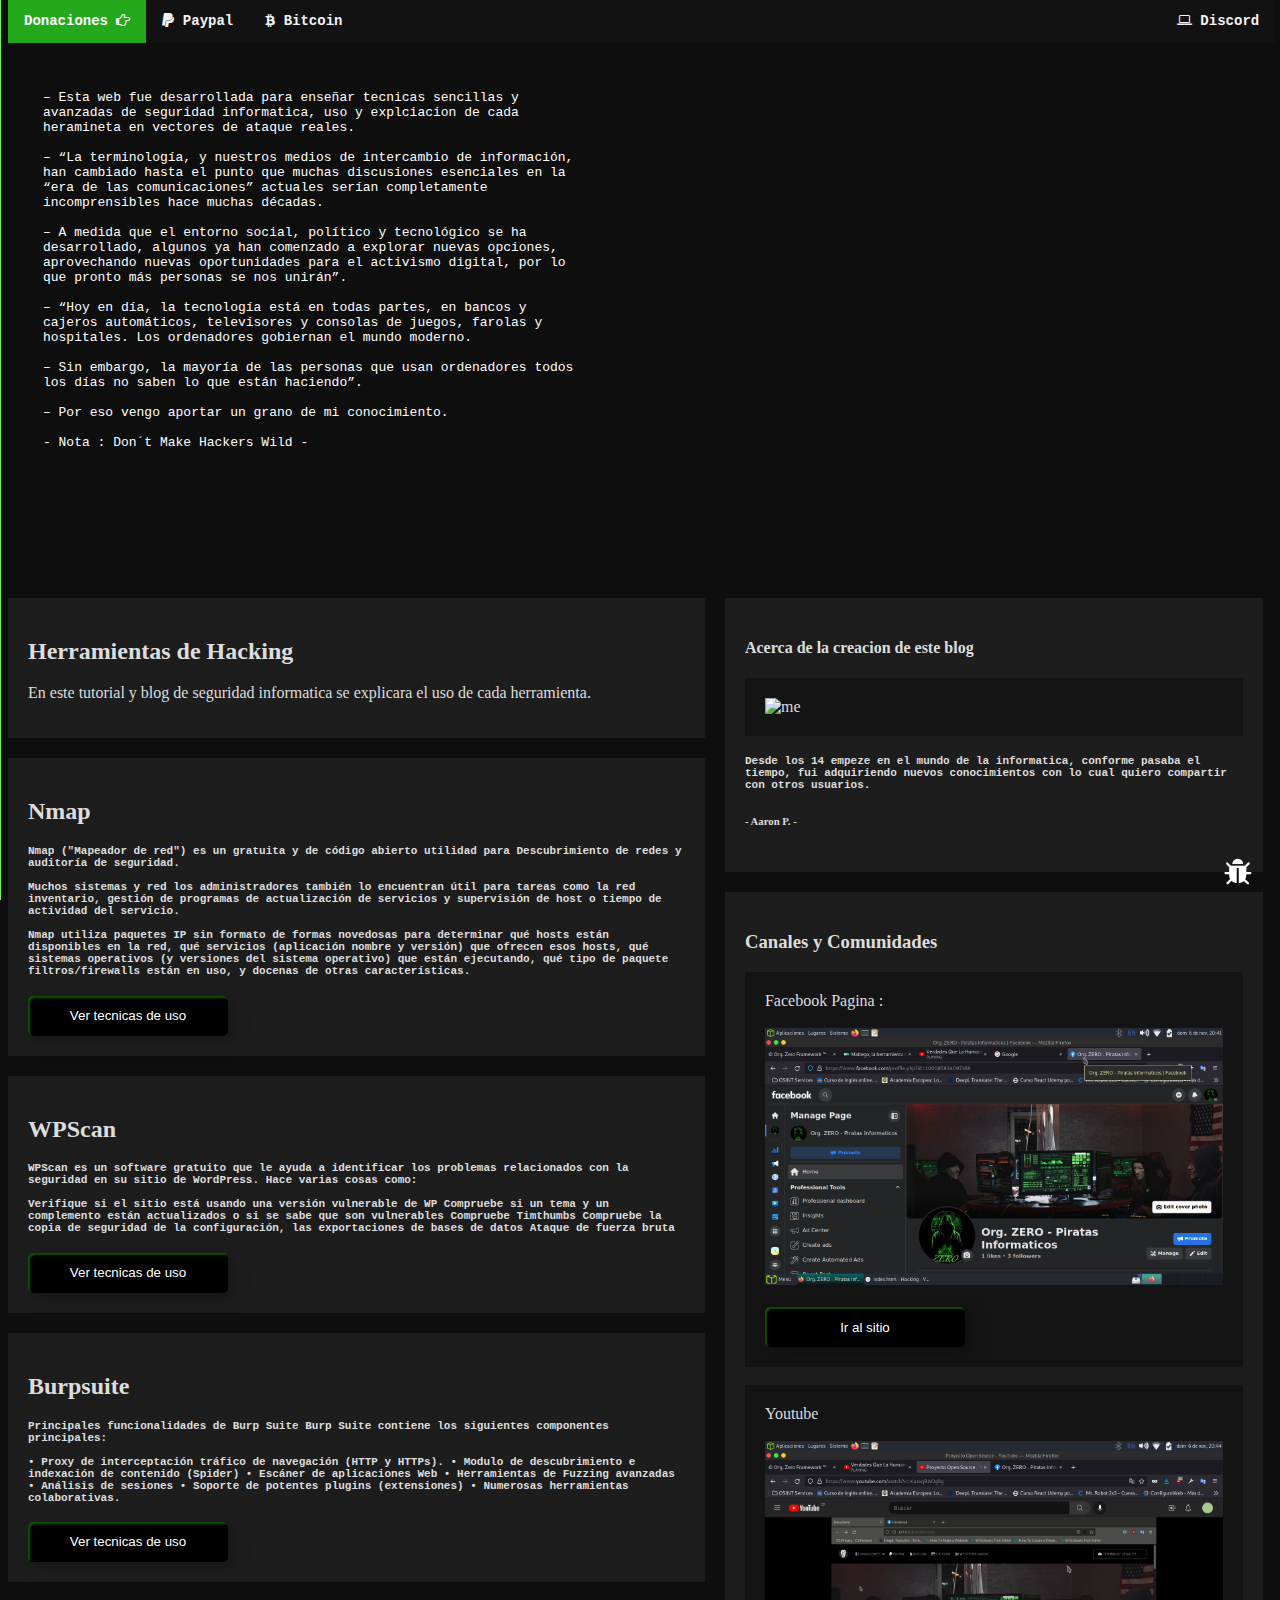
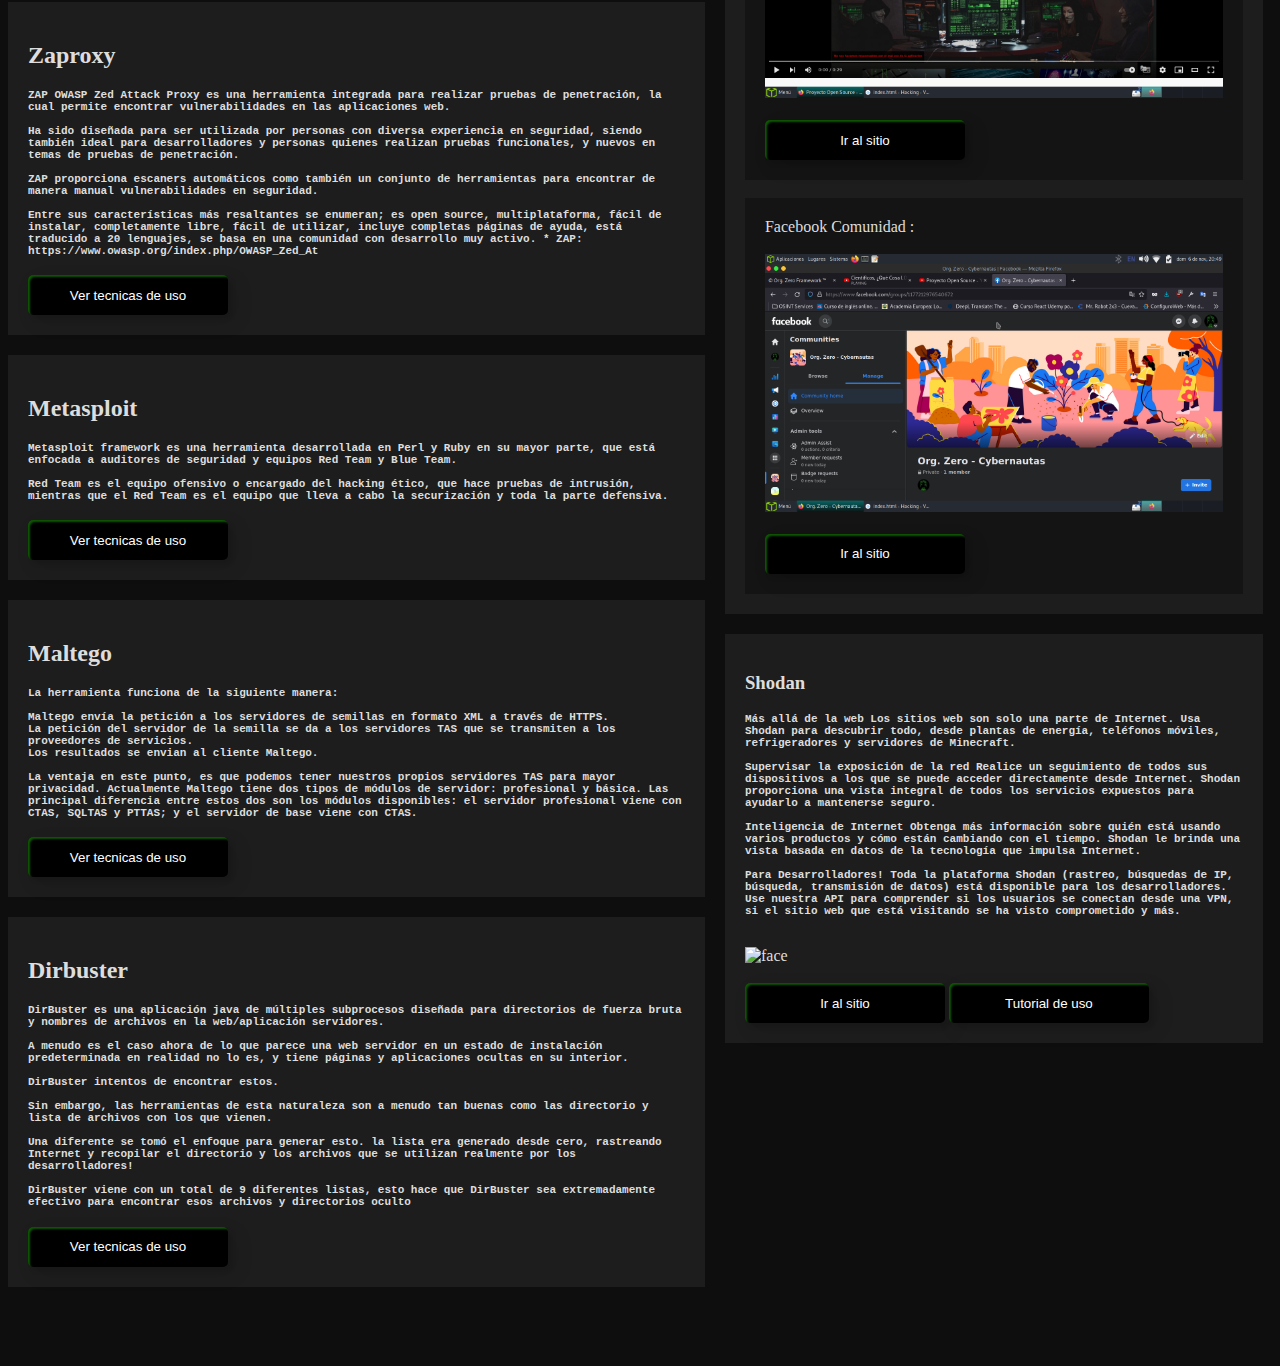
==== Hacking/Home/index.html @ e7687ac9 "Add files via upload" ====
<!DOCTYPE html>
<html lang="en">
<head>
    <meta charset="UTF-8">
    <meta http-equiv="X-UA-Compatible" content="IE=edge">
    <meta name="viewport" content="width=device-width, initial-scale=1.0">

    <link rel="icon" href="https://cdn-icons-png.flaticon.com/512/564/564631.png" />
    <meta name="viewport" content="width=device-width, initial-scale=1" />
    <meta name="theme-color" content="#000000" />
    <meta
      name="description"
      content="&copy;Org. Zero - Framework X &trade;"
    />
    <link rel="apple-touch-icon" href="%PUBLIC_URL%/logo192.png" />

    <link rel="manifest" href="%PUBLIC_URL%/manifest.json" />

    <meta property="og:image" content="https://wallsbazar.com/wp-content/uploads/2021/08/Hackers-Wallpaper.jpeg" />
    <link rel="stylesheet" href="css/blog.css">
    <link rel="stylesheet" href="css/sidenav.css">
    <link rel="stylesheet" href="css/button_animated.css">
    <link rel="stylesheet" href="css/button_animated.scss">
    <link rel="stylesheet" href="css/modal.css">
    <link rel="stylesheet" href="css/navbar.css">
    <link rel="stylesheet" href="css/terminal.css">
    <link rel="stylesheet" href="css/searching.css">
    <link rel="stylesheet" href="https://cdnjs.cloudflare.com/ajax/libs/font-awesome/4.7.0/css/font-awesome.min.css">
    <title>&copy; Org. Zero Framework &trade;</title>
</head>
 
<!-------NAVBAR----------->

<div>

  <section class="header">
    
  </section>
</div>
  

<div class="topnav" id="myTopnav">
  <a href="#" class="active">Donaciones  <i class="fa fa-hand-o-right" aria-hidden="true"></i></a>
  <a href="#"><i class="fa fa-paypal"></i> Paypal</a>
  <a href="#"><i class="fa fa-bitcoin"></i> Bitcoin</a>

  <div class="right-lnk">
  <a href="#"><i class="fa fa-laptop"></i> Discord </i></a>
  </div>
  <a href="javascript:void(0);" class="icon" onclick="myFunction()">
    <i class="fa fa-bars"></i>
  </a>
</div>






<!-------NAVBAR----------->
  

<!---------COLUMS "TWO"--->
<div class="frow">
  <div class="col col4">
  
– Esta web fue desarrollada para enseñar tecnicas sencillas y avanzadas de seguridad informatica,

 uso y explciacion de cada heramineta en vectores de ataque reales.

<br><br>

– “La terminología, y nuestros medios de intercambio de información, han cambiado hasta el punto que muchas 
discusiones esenciales en la “era de las comunicaciones” actuales serían completamente incomprensibles hace 
muchas décadas.
<br><br>
– A medida que el entorno social, político y tecnológico se ha desarrollado, algunos ya han comenzado a explorar nuevas opciones, 
aprovechando nuevas oportunidades para el activismo digital, por lo que pronto más personas se nos unirán”.

<br><br>
– “Hoy en día, la tecnología está en todas partes, en bancos y cajeros automáticos, televisores y consolas de juegos,
 farolas y hospitales. Los ordenadores gobiernan el mundo moderno. <br><br>

 – Sin embargo, la mayoría de las personas que usan ordenadores todos los días no saben lo que están haciendo”. <br><br>
 
 – Por eso vengo aportar un grano de mi conocimiento.
<br><br> 

 - Nota : Don´t Make Hackers Wild -

  </div>
  
  <div class="col col4">
<img src="https://images2.alphacoders.com/581/581799.jpg" alt="" width="100%">

  </div>

</div>


<!----------Colums "TWO"-->


<!-----------BLOG--------->

<div class="row">
  <div class="leftcolumn">
    <div class="card">
      <h2>Herramientas de Hacking</h2>
      <p>En este tutorial y blog de seguridad informatica se explicara el uso de cada herramienta.</p>
    </div>
    <div class="card">
      <h2>Nmap </h2>
      <h5>Nmap ("Mapeador de red") es un gratuita y de código abierto utilidad para Descubrimiento de redes y auditoría de seguridad. <br><br>
         Muchos sistemas y red los administradores también lo encuentran útil para tareas como la red inventario, gestión de programas 
         de actualización de servicios y supervisión de host o tiempo de actividad del servicio. 
         <br><br>
         Nmap utiliza paquetes IP sin formato de
          formas novedosas para determinar qué hosts están disponibles en la red, qué servicios (aplicación nombre y versión) que ofrecen 
          esos hosts, qué sistemas operativos
         (y versiones del sistema operativo) que están ejecutando, qué tipo de paquete filtros/firewalls están en uso, y docenas de otras características. </h5>
         <button class="custom-btn btn-16"  onclick="location.href='Tools/nmap'">Ver tecnicas de uso  </button>
     </div>

    <div class="card">
      <h2>WPScan</h2>
      <h5>WPScan es un software gratuito que le ayuda a identificar los problemas relacionados con la seguridad en su sitio de WordPress. Hace varias cosas como: <br><br>

        Verifique si el sitio está usando una versión vulnerable de WP
        Compruebe si un tema y un complemento están actualizados o si se sabe que son vulnerables
        Compruebe Timthumbs
        Compruebe la copia de seguridad de la configuración, las exportaciones de bases de datos
        Ataque de fuerza bruta
    </h5>
    <button class="custom-btn btn-16" onclick="location.href='Tools/wpscan'">Ver tecnicas de uso  </button>
  </div>

    <div class="card">
      <h2>Burpsuite</h2>
      <h5>Principales funcionalidades de Burp Suite

        Burp Suite contiene los siguientes componentes principales: <br><br>
        
        • Proxy de interceptación tráfico de navegación (HTTP y HTTPs).
        • Modulo de descubrimiento e indexación de contenido (Spider)
        • Escáner de aplicaciones Web
        • Herramientas de Fuzzing avanzadas
        • Análisis de sesiones
        • Soporte de potentes plugins (extensiones)
        • Numerosas herramientas colaborativas.</h5>
      <button class="custom-btn btn-16" onclick="location.href='https://medium.com/@ArtsSEC/burp-suite-configuraci%C3%B3n-del-proxy-88b7b90355f2'">Ver tecnicas de uso  </button>

    </div>

    <div class="card">
      <h2>Zaproxy</h2>
      <h5>ZAP
        OWASP Zed Attack Proxy es una herramienta integrada para realizar pruebas
        de penetración, la cual permite encontrar vulnerabilidades en las aplicaciones
        web. <br><br>
        Ha sido diseñada para ser utilizada por personas con diversa experiencia en
        seguridad, siendo también ideal para desarrolladores y personas quienes
        realizan pruebas funcionales, y nuevos en temas de pruebas de penetración.
        <br><br>
        ZAP proporciona escaners automáticos como también un conjunto de
        herramientas para encontrar de manera manual vulnerabilidades en
        seguridad. <br><br>
        Entre sus características más resaltantes se enumeran; es open source,
        multiplataforma, fácil de instalar, completamente libre, fácil de utilizar, incluye
        completas páginas de ayuda, está traducido a 20 lenguajes, se basa en una
        comunidad con desarrollo muy activo.
        * ZAP: https://www.owasp.org/index.php/OWASP_Zed_At</h5>
      <button class="custom-btn btn-16" onclick="location.href='https://spa.myservername.com/owasp-zap-tutorial-comprehensive-review-owasp-zap-tool'">Ver tecnicas de uso  </button>

    </div>

    <div class="card">
      <h2>Metasploit</h2>
      <h5>Metasploit framework es una herramienta desarrollada en Perl y Ruby en su mayor parte, que está enfocada a auditores de seguridad y equipos Red Team y Blue Team. <br><br>

        Red Team es el equipo ofensivo o encargado del hacking ético, que hace pruebas de intrusión, mientras que el Red Team es el equipo que lleva a cabo la securización y toda la parte defensiva.</h5>
      <button class="custom-btn btn-16" onclick="location.href='https://blog.ehcgroup.io/2018/08/02/23/22/11/3647/3647/hacking/dpab/'">Ver tecnicas de uso  </button>

    </div>

    <div class="card">
      <h2>Maltego</h2>
      <h5>La herramienta funciona de la siguiente manera: <br><br>

        Maltego envía la petición a los servidores de semillas en formato XML a través de HTTPS. <br>
        La petición del servidor de la semilla se da a los servidores TAS que se transmiten a los proveedores de servicios. <br>
        Los resultados se envian al cliente Maltego. <br><br>
    
    La ventaja en este punto, es que podemos tener nuestros propios servidores TAS para mayor privacidad. Actualmente Maltego tiene dos tipos de módulos de servidor: profesional y básica. Las principal diferencia entre estos dos  son los módulos disponibles:
     el servidor profesional viene con CTAS, SQLTAS y PTTAS; y el servidor de base viene con CTAS.</h5>
      <button class="custom-btn btn-16" onclick="location.href='https://ciberpatrulla.com/maltego/'">Ver tecnicas de uso  </button>

    </div>

    <div class="card">
      <h2>Dirbuster</h2>
      <h5>DirBuster es una aplicación java de múltiples subprocesos diseñada para directorios
         de fuerza bruta y nombres de archivos en la web/aplicación servidores.
         <br><br>
         A menudo es el caso ahora de lo que parece una web servidor 

        en un estado de instalación predeterminada en realidad no lo es, y tiene páginas y aplicaciones ocultas en su interior. <br><br>
        
        DirBuster intentos de encontrar estos. <br><br>

        Sin embargo, las herramientas de esta naturaleza son a menudo tan buenas como las directorio y lista de archivos con los que vienen.
        <br><br>
        Una diferente se tomó el enfoque para generar esto. la lista era generado desde cero, rastreando Internet y recopilar el directorio y los archivos que se utilizan realmente por los desarrolladores!
      
        <br><br>
        DirBuster viene con un total de 9 diferentes listas, esto hace que DirBuster sea extremadamente efectivo para encontrar esos archivos y directorios oculto
      </h5>
      
        <button class="custom-btn btn-16"  onclick="location.href='https://mundo-hackers.weebly.com/dirbuster.html'">Ver tecnicas de uso  </button>

    </div>

  </div>
  <div class="rightcolumn">
    <div class="card">
      <h4>Acerca de  la creacion de este blog</h4>
      
      <div class="fakeimg" style="height:100%;">
      <img src="https://play-lh.googleusercontent.com/bHIJzSO82yQyZiXNHwKZnpdZfSX2jLYDeNF2TyqYxncn6W_lupDix74-IKP0kybVI0U2" alt="me" width="100%">
      </div>
     <h5>Desde los 14 empeze en el mundo de la informatica, conforme pasaba el tiempo, 
      fui adquiriendo nuevos conocimientos con lo cual quiero compartir con otros usuarios.</h5>
     <h6>- Aaron P. -</h6>
    </div>
    <div class="card">
      <h3>Canales y Comunidades</h3>
      <div class="fakeimg">
        Facebook Pagina : <br><br>
        <img src="../facebook.png" alt="face" width="100%">
        <br><br>
        <button class="custom-btn btn-16"  onclick="location.href='https://www.facebook.com/profile.php?id=100085834097168'">Ir al sitio </button>

      </div><br>
        
      <div class="fakeimg">
       Youtube<br><br>
        <img src="../youtube.png" alt="face" width="100%">
        <br><br>
        <button class="custom-btn btn-16"  onclick="location.href='https://www.youtube.com/watch?v=KuzvqBAOgbg'">Ir al sitio </button>

      </div><br>

      <div class="fakeimg">
        Facebook Comunidad : <br><br>
        <img src="../face-group.png" alt="face" width="100%">
        <br><br>
        <button class="custom-btn btn-16"  onclick="location.href='https://www.facebook.com/groups/1177212976540672'">Ir al sitio </button>

      </div>
    </div>
    <div class="card">
      <h3>Shodan </h3>
<h5>
  Más allá de la web
  Los sitios web son solo una parte de Internet. Usa Shodan para descubrir todo, desde plantas de energía, teléfonos móviles, refrigeradores y servidores de Minecraft.
  <br><br>
  Supervisar la exposición de la red
  Realice un seguimiento de todos sus dispositivos a los que se puede acceder directamente desde Internet. Shodan proporciona una vista integral de todos los servicios expuestos para ayudarlo a mantenerse seguro.
  <br><br>
  Inteligencia  de Internet
  Obtenga más información sobre quién está usando varios productos y cómo están cambiando con el tiempo. Shodan le brinda una vista basada en datos de la tecnología que impulsa Internet.
  <br><br>
  Para Desarrolladores!
  Toda la plataforma Shodan (rastreo, búsquedas de IP, búsqueda, transmisión de datos) está disponible para los desarrolladores. Use nuestra API para comprender si los usuarios se conectan desde una VPN, si el sitio web que está visitando se ha visto comprometido y más.
  <br><br>
  
</h5>

      <img src="https://img3.goodfon.com/wallpaper/nbig/7/cb/golova-art-set-fantastika.jpg" alt="face" width="100%">
      <br><br>

      <button class="custom-btn btn-16"  onclick="location.href='https://www.shodan.io/'">Ir al sitio </button>
      <button class="custom-btn btn-16"  onclick="location.href='https://www.redeszone.net/tutoriales/seguridad/shodan-busqueda-hacking/'">Tutorial de uso </button>

    </div>
  </div>
</div>



  
<!-----------BLOG--------->
  


<!------------DASHBOAR-------------->


<div id="mySidenav" class="sidenav">
  <a href="javascript:void(0)" class="closebtn" onclick="closeNav()">&times;</a>
  <h4 class="h4_side">Sigueme en Redes</h4>
  <a href=""><i class="fa fa-facebook"></i> Facebook</a>
  <a href=""><i class="fa fa-youtube"></i> Youtube</a>

  <h4 class="h4_side">Herramientas de Hacking : </h4>
  <a href="#"><i class="fa fa-terminal"></i> Nmap</a>
  <a href="#"><i class="fa fa-terminal"></i>  Wpscan</a>
  <a href="#"><i class="fa fa-terminal"></i>  Burpsuite</a>
  <a href="#"><i class="fa fa-terminal"></i>  Zaproxy</a>
  <a href=""><i class="fa fa-terminal"></i> Metasploit</a>
  <a href=""><i class="fa fa-terminal"></i> Maltego</a>
  <a href=""><i class="fa fa-terminal"></i>  Dirbuster</a>


  
</div>

<span style="font-size:30px;cursor:pointer" onclick="openNav()" class="btn_0"><i class="fa fa-bug"></i> </span>

<script>
function openNav() {
  document.getElementById("mySidenav").style.width = "250px";
}

function closeNav() {
  document.getElementById("mySidenav").style.width = "0";
}
</script>

<!-----------DASHBOARD----------->

  <!-------------Scripts-->
  <script src="js/sidenav.js"></script>
  <script src="js/navbar.js"></script>
  <script src="js/searching.js></script>
</body>
</html>
---- Hacking/Home/css/blog.css ----
* {
  box-sizing: border-box;
}
body {
  background-color: rgb(15, 14, 14);
  width: 99%;
}

/*COlums TWO*/
.frow {
    clear:both;
	  padding:10px;
    margin: 0px auto;
    font-family: monospace;

}

.frow .col {
	display: block;
	float:left;
	margin: 1% 0 1% 1.6%;
  padding:2%;
  margin-left: 10vh;
  color: #fff;
}

.frow .col:first-child { margin-left: 0; }

.frow .col4 {
  width: 46.8%;
}


@media only screen and (max-width: 480px) {
	.col {  margin: 1% 0 1% 0%;  margin-left: 0 !important;}
	.frow .col3, .frow .col4 { width: 100%; }
}


/*--------------------------------*/





/* Create two unequal columns that floats next to each other */
/* Left column */
.leftcolumn {   
  float: left;
  width: 55%;
}

/* Right column */
.rightcolumn {
  float: left;
  width: 44%;
  padding-left: 20px;
}

/* Fake image */
.fakeimg {
  background-color: rgb(21, 20, 20);
  width: 100%;
  padding: 20px;
}

/* Add a card effect for articles */
.card {
   background-color: rgb(29, 29, 29);
   padding: 20px;
   margin-top: 20px;
   color: #ddd;
}

/* Clear floats after the columns */
.row:after {
  content: "";
  display: table;
  clear: both;
}

/* Responsive layout - when the screen is less than 800px wide, make the two columns stack on top of each other instead of next to each other */
@media screen and (max-width: 800px) {
  .leftcolumn, .rightcolumn {   
    width: 97%;
    padding: 0;
  }
}


h5 {
  font-size: 11px;
  font-family: monospace;
}
---- Hacking/Home/css/sidenav.css ----
/*dashboard*/

.h4_side {
  margin-left: 10px;
  font-size: 12px;
  color: white;
}
.btn_0 {
  position: fixed;
  right:  0;
  bottom: 0;
  color: white;
  text-align: center;
  width: 10%;
  margin: 10px;
}


.sidenav {
  height: 100%;
  width: 0;
  position: fixed;
  z-index: 1;
  top: 0;
  left: 0;
  background-color: rgba(17, 17, 17, 0.978);
  overflow-x: hidden;
  transition: 0.5s;
  padding-top: 60px;
  border-right: 1px solid #71ef51;
  
}

.sidenav a {
  padding: 8px 8px 8px 32px;
  text-decoration: none;
  font-size: 25px;
  color: #ffffff;
  display: block;
  transition: 0.3s;
  font-size: 12px;

}

.sidenav a:hover {
  color: #7ded45;
  margin-left: 5px;
}

.sidenav .closebtn {
  position: absolute;
  top: 0;
  right: 25px;
  font-size: 36px;
  margin-left: 50px;
}

@media screen and (max-height: 450px) {
  .sidenav {padding-top: 15px;}
  .sidenav a {font-size: 18px;}
}
---- Hacking/Home/css/button_animated.css ----
.custom-btn {
  width: 200px;
  height: 40px;
  color: #fff;
  border-radius: 5px;
  padding: 10px 25px;
  font-family: "Lato", sans-serif;
  font-weight: 500;
  background: transparent;
  cursor: pointer;
  transition: all 0.3s ease;
  position: relative;
  display: inline-block;
  box-shadow: inset 2px 2px 2px 0px rgba(30, 171, 6, 0.5), 7px 7px 20px 0px rgba(0, 0, 0, 0.1), 4px 4px 5px 0px rgba(0, 0, 0, 0.1);
  outline: none;
}

.custom-btn {
  background-color: black;
}

.custom-btn:hover {
  background-color: rgb(26, 26, 26);
}

/* 16 */
.btn-16 {
  border: none;
  color: rgb(255, 255, 255);
}

.btn-16:after {
  position: absolute;
  content: "";
  width: 0;
  height: 100%;
  top: 0;
  left: 0;
  direction: rtl;
  z-index: -1;
}

.btn-16:hover {
  color: rgb(59, 147, 0);
}

.btn-16:hover:after {
  left: auto;
  right: 0;
  width: 100%;
}

.btn-16:active {
  top: 4px;
}/*# sourceMappingURL=button_animated.css.map */
---- Hacking/Home/css/modal.css ----
.modal {
    flex-direction: column;
    width: 70%;
    min-height: 250px;
    position: absolute;
    z-index: 2;
    top: 20%;
    background-color: rgb(0, 0, 0);
    border: 1px solid rgb(0, 0, 0);
    border-radius: 15px;
    position: fixed;
    margin-left: 24vh;

    
  }
    
  /* Responsive layout - when the screen is less than 800px wide, make the two columns stack on top of each other instead of next to each other */
  @media screen and (max-width: 800px) {
    .modal {   
      width: 80%;
      padding: 0;
      margin-left: -2vh;
    }
    
  }

  .modal .flex {
    display: flex;
    justify-content: space-between;
  }

  
  .modal p {
    font-size: 0.9rem;
    color: rgb(0, 255, 187);
    margin: 0.4rem 0 0.2rem;
  }

  
  .btn {
    display: inline-block;
    font-weight: 700;
    background-color: black;
    color: rgb(0, 255, 174);
    border-radius: 5px;
    text-align: center;
    font-size: 10px;
    border: solid 1px black;
  }
  
    
  .btn:hover {
    display: inline-block;
    font-weight: 700;
    background-color: black;
    color: white;
    border-radius: 5px;
    text-align: center;
    font-size: 10px;
    border: solid 1px black;
  }
  .btn-open {
margin-top: -30px;
}
  
.btn-close {
  transform: translate(10px, -20px);
  padding: 0.5rem 0.7rem;
  background: rgb(0, 0, 0);
  border-radius: 50%;
  width: 20%;
  border: solid 2px black;
} 
.btn-close:hover {
  transform: translate(10px, -20px);
  padding: 0.5rem 0.7rem;
  background: rgb(0, 0, 0);
  border-radius: 50%;
  width: 20%;
  border: solid 2px black;
  color: red;
}
  
  .overlay {
    position: fixed;
    top: 0;
    bottom: 0;
    left: 0;
    right: 0;
    width: 100%;
    height: 100%;
    background: rgba(0, 0, 0, 0.5);
    backdrop-filter: blur(3px);
    z-index: 1;
  }
  
  .hidden {
    display: none;
  }
---- Hacking/Home/css/navbar.css ----
.header {
    background-color: black;
    height: 100%;
    background-image: url();
    background-size: cover;

}



.topnav {
    overflow: hidden;
    background-color: #131212;
    margin-top: -9px;
    width: 100%;
  }
  
  .topnav a {
    float: left;
    display: block;
    color: #f2f2f2;
    text-align: center;
    padding: 14px 16px;
    text-decoration: none;
    font-size: 14px;
    font-family: monospace;
    font-weight: bold;
    transition: 1s;

  }
  
  .topnav a:hover {
    background-color: #8eff59;
    color: black;
    transition: 1s;
    border-radius:  100px 100px 100px;
  }
  
  .topnav a.active {
    background-color: #24a91d;
    color: white;
  }
  
  .topnav .icon {
    display: none;
  }
  
  @media screen and (max-width: 600px) {
    .topnav {
      margin-left: -6px;
    }
    .topnav a:not(:first-child) {display: none;}
    .topnav a.icon {
      float: right;
      display: block;
    }
  }
  
  @media screen and (max-width: 600px) {
    .topnav.responsive {position: relative;}
    .topnav.responsive .icon {
      position: absolute;
      right: 0;
      top: 0;
    }
    .topnav.responsive a {
      float: none;
      display: block;
      text-align: left;
    }
  }
  
  .right-lnk {
     float: right;
  }
  
  

  


/*dashboard*/

.h4_side {
  margin-left: 10px;
  font-size: 12px;
}
.btn_0 {
  position: fixed;
  right:  0;
  bottom: 0;
  color: white;
  text-align: center;
  width: 5%;
  margin: 10px;
}

.sidenav {
  height: 100%;
  width: 0;
  position: fixed;
  z-index: 1;
  top: 0;
  left: 0;
  background-color: rgba(17, 17, 17, 0.984);
  overflow-x: hidden;
  transition: 0.5s;
  padding-top: 60px;
  border-right: 1px solid #71ef51;
  
}

.sidenav a {
  padding: 8px 8px 8px 32px;
  text-decoration: none;
  font-size: 25px;
  color: #ffffff;
  display: block;
  transition: 0.3s;
  font-size: 12px;

}

.sidenav a:hover {
  color: #7ded45;
  margin-left: 5px;
}

.sidenav .closebtn {
  position: absolute;
  top: 0;
  right: 25px;
  font-size: 36px;
  margin-left: 50px;
}

@media screen and (max-height: 450px) {
  .sidenav {padding-top: 15px;}
  .sidenav a {font-size: 18px;}
}
---- Hacking/Home/css/terminal.css ----
.fakeButtons {
    height: 10px;
    width: 10px;
    border-radius: 50%;
    border: 1px solid #000;
    position: relative;
    top: 6px;
    left: 6px;
    background-color: #ff3b47;
    border-color: #9d252b;
    display: inline-block;
  }
  
  .fakeMinimize {
    left: 11px;
    background-color: #ffc100;
    border-color: #9d802c;
  }
  
  .fakeZoom {
    left: 16px;
    background-color: #00d742;
    border-color: #049931;
  }
  
  .fakeMenu {
    width: 90%;
    box-sizing: border-box;
    height: 25px;
    background-color: rgb(14, 13, 13);
    margin: 0 auto;
    border-top-right-radius: 5px;
    border-top-left-radius: 5px;
  }
  
  .fakeScreen {
    background-color: #151515;
    box-sizing: border-box;
    width: 90%;
    margin: 0 auto;
    padding: 20px;
    border-bottom-left-radius: 5px;
    border-bottom-right-radius: 5px;
  }
  


  /*on off*/

  .blink_me {
    animation: blinker 0.7s linear infinite;
  }
  
  @keyframes blinker {
    50% {
      opacity: 0;
    }
  }
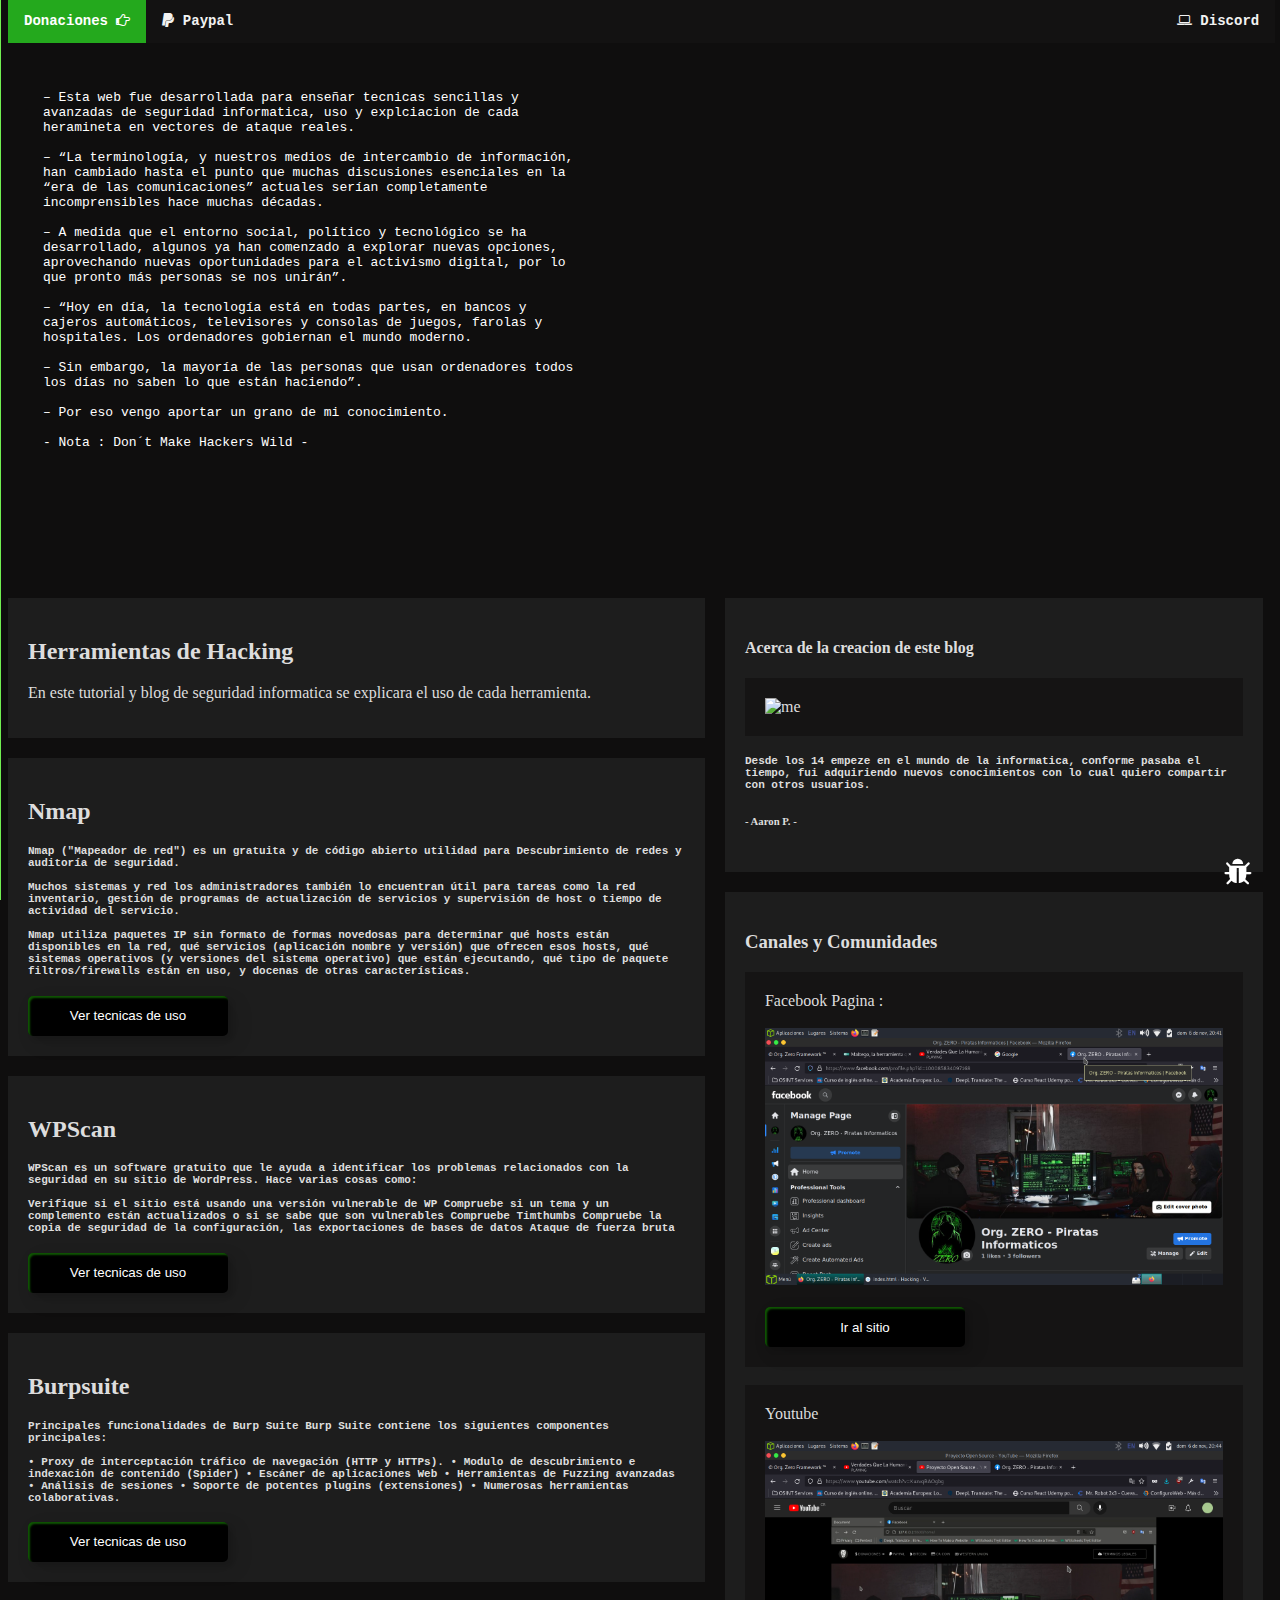
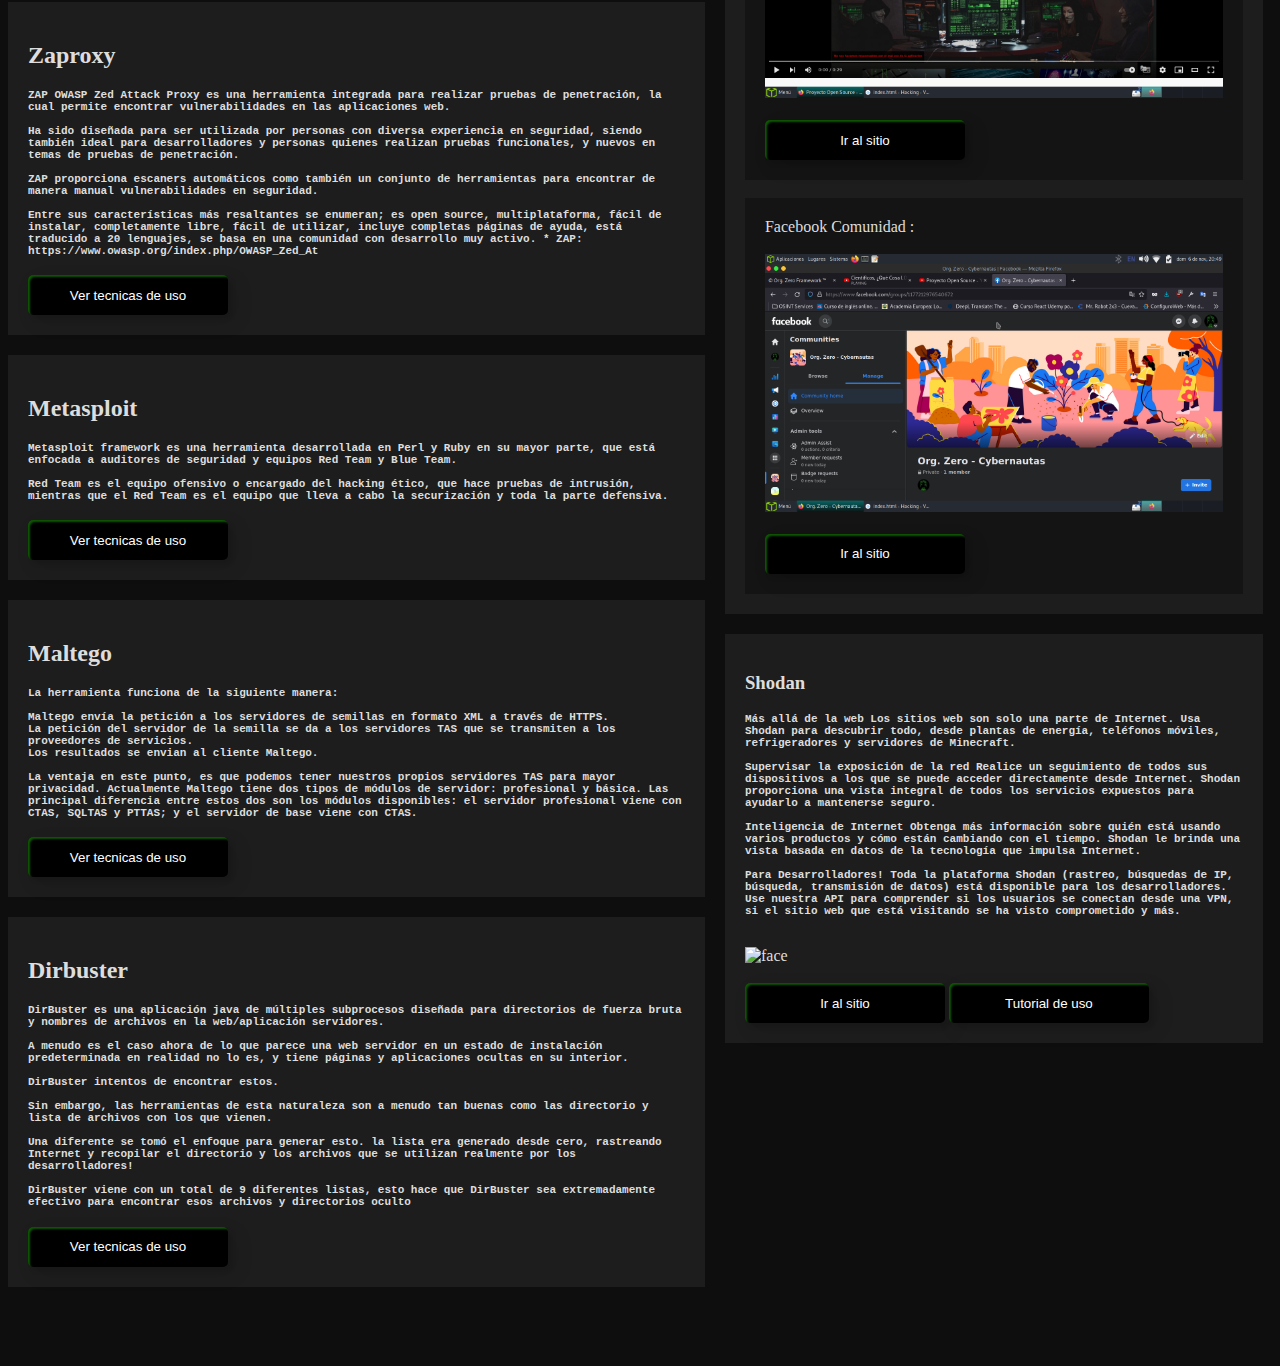
==== commit a3524fc7: "Add files via upload" ====
--- a/Hacking/Home/index.html
+++ b/Hacking/Home/index.html
@@ -26,6 +26,8 @@
     <link rel="stylesheet" href="css/terminal.css">
     <link rel="stylesheet" href="css/searching.css">
     <link rel="stylesheet" href="https://cdnjs.cloudflare.com/ajax/libs/font-awesome/4.7.0/css/font-awesome.min.css">
+
+
     <title>&copy; Org. Zero Framework &trade;</title>
 </head>
  
@@ -40,12 +42,12 @@
   
 
 <div class="topnav" id="myTopnav">
-  <a href="#" class="active">Donaciones  <i class="fa fa-hand-o-right" aria-hidden="true"></i></a>
-  <a href="#"><i class="fa fa-paypal"></i> Paypal</a>
-  <a href="#"><i class="fa fa-bitcoin"></i> Bitcoin</a>
+  <a  class="active">Donaciones  <i class="fa fa-hand-o-right" aria-hidden="true"></i></a>
+  <a href="https://www.PayPal.Me/orgzeroframeworkx"><i class="fa fa-paypal"></i> Paypal</a>
+<!--  <a href="#"><i class="fa fa-bitcoin"></i> Bitcoin</a> -->
 
   <div class="right-lnk">
-  <a href="#"><i class="fa fa-laptop"></i> Discord </i></a>
+  <a href="https://discord.gg/rBDgk5bY"><i class="fa fa-laptop"></i> Discord </i></a>
   </div>
   <a href="javascript:void(0);" class="icon" onclick="myFunction()">
     <i class="fa fa-bars"></i>
@@ -97,11 +99,24 @@
 
 </div>
 
+<!------------script google adsense------->
+<div><script async src="https://pagead2.googlesyndication.com/pagead/js/adsbygoogle.js?client=ca-pub-1213684897610166"
+  crossorigin="anonymous"></script></div>
+<!------------script google adsense------->
+
+
+
 
 <!----------Colums "TWO"-->
 
 
 <!-----------BLOG--------->
+
+<!------------script google adsense------->
+<div><script async src="https://pagead2.googlesyndication.com/pagead/js/adsbygoogle.js?client=ca-pub-1213684897610166"
+  crossorigin="anonymous"></script></div>
+<!------------script google adsense------->
+
 
 <div class="row">
   <div class="leftcolumn">
@@ -299,21 +314,26 @@
 <div id="mySidenav" class="sidenav">
   <a href="javascript:void(0)" class="closebtn" onclick="closeNav()">&times;</a>
   <h4 class="h4_side">Sigueme en Redes</h4>
-  <a href=""><i class="fa fa-facebook"></i> Facebook</a>
-  <a href=""><i class="fa fa-youtube"></i> Youtube</a>
+  <a href="https://www.facebook.com/profile.php?id=100085834097168"><i class="fa fa-facebook"></i> Facebook</a>
+  <a href="https://www.youtube.com/watch?v=KuzvqBAOgbg"><i class="fa fa-youtube"></i> Youtube</a>
 
   <h4 class="h4_side">Herramientas de Hacking : </h4>
-  <a href="#"><i class="fa fa-terminal"></i> Nmap</a>
-  <a href="#"><i class="fa fa-terminal"></i>  Wpscan</a>
-  <a href="#"><i class="fa fa-terminal"></i>  Burpsuite</a>
-  <a href="#"><i class="fa fa-terminal"></i>  Zaproxy</a>
-  <a href=""><i class="fa fa-terminal"></i> Metasploit</a>
-  <a href=""><i class="fa fa-terminal"></i> Maltego</a>
-  <a href=""><i class="fa fa-terminal"></i>  Dirbuster</a>
-
-
-  
-</div>
+  <a href="https://org-zero-framework-x.netlify.app/home/tools/nmap/"><i class="fa fa-terminal"></i> Nmap</a>
+  <a href="https://www.bufa.es/wpscan-principales-comandos/"><i class="fa fa-terminal"></i>  Wpscan</a>
+  <a href="https://medium.com/@ArtsSEC/burp-suite-configuraci%C3%B3n-del-proxy-88b7b90355f2"><i class="fa fa-terminal"></i>  Burpsuite</a>
+  <a href="https://spa.myservername.com/owasp-zap-tutorial-comprehensive-review-owasp-zap-tool"><i class="fa fa-terminal"></i>  Zaproxy</a>
+  <a href="https://www.hackbysecurity.com/blog/metasploit-cheat-sheet-1"><i class="fa fa-terminal"></i> Metasploit</a>
+  <a href="https://ciberpatrulla.com/maltego/"><i class="fa fa-terminal"></i> Maltego</a>
+  <a href="https://mundo-hackers.weebly.com/dirbuster.html"><i class="fa fa-terminal"></i>  Dirbuster</a>
+
+
+  
+</div>
+
+<!------------script google adsense------->
+<div><script async src="https://pagead2.googlesyndication.com/pagead/js/adsbygoogle.js?client=ca-pub-1213684897610166"
+  crossorigin="anonymous"></script></div>
+<!------------script google adsense------->
 
 <span style="font-size:30px;cursor:pointer" onclick="openNav()" class="btn_0"><i class="fa fa-bug"></i> </span>
 
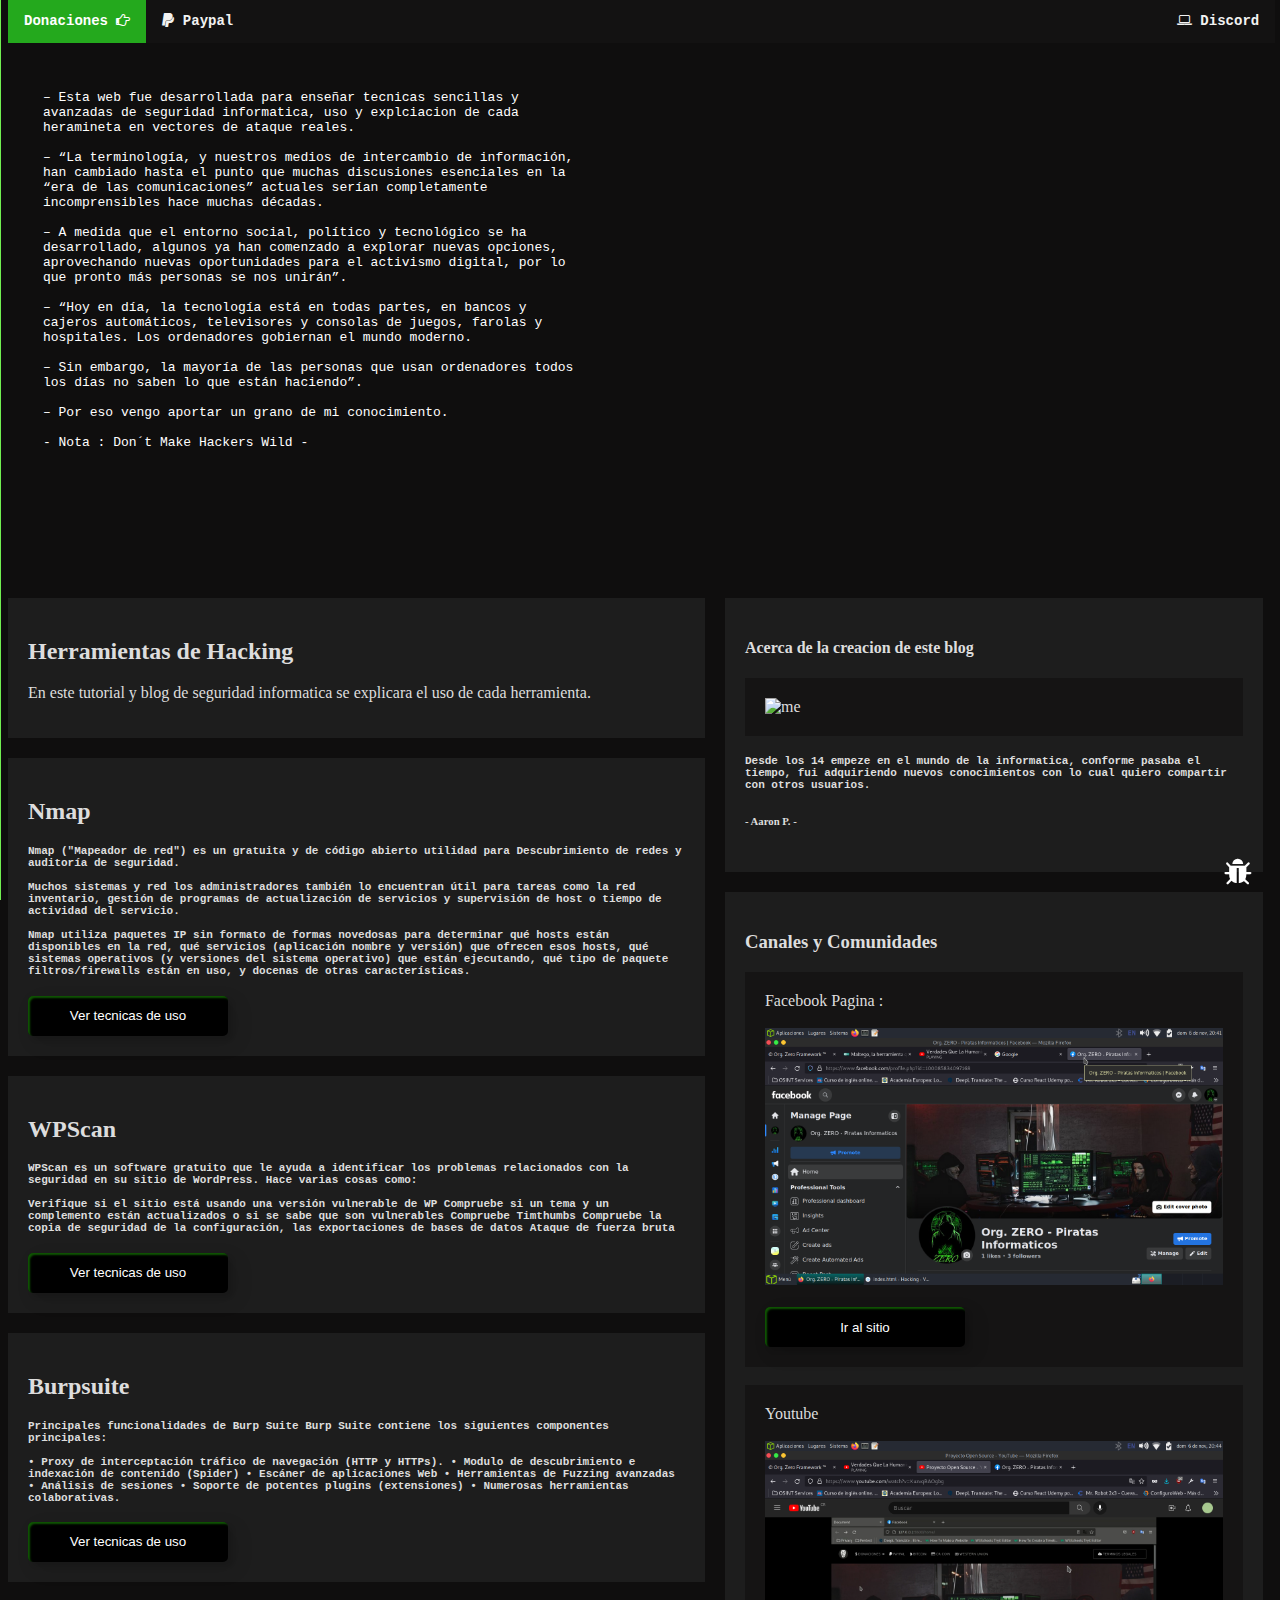
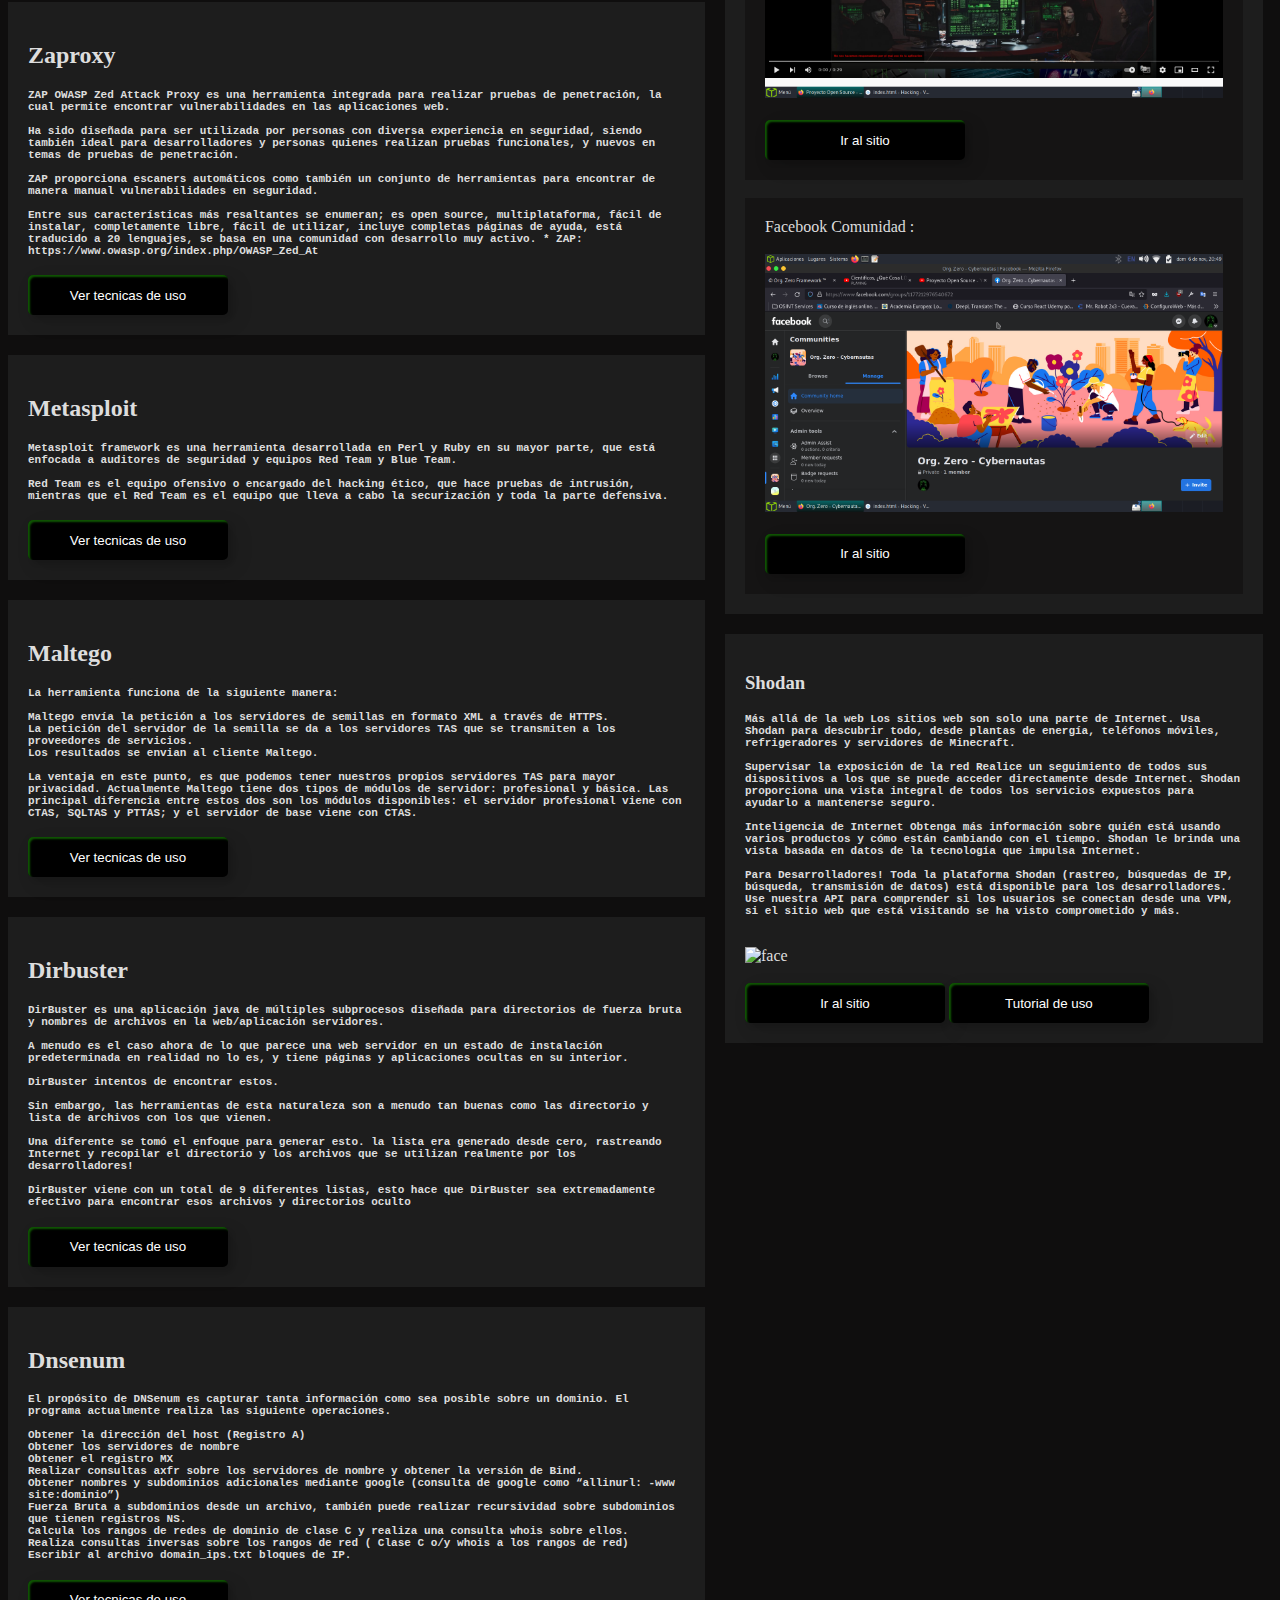
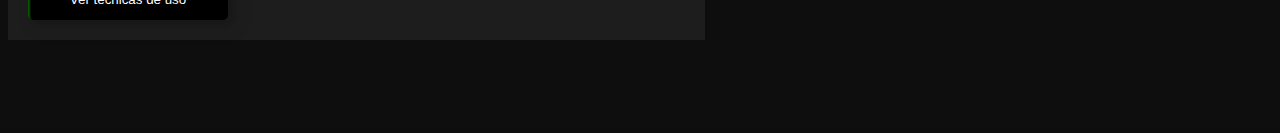
==== commit 4223354c: "Add files via upload" ====
--- a/Hacking/Home/index.html
+++ b/Hacking/Home/index.html
@@ -234,6 +234,35 @@
         <button class="custom-btn btn-16"  onclick="location.href='https://mundo-hackers.weebly.com/dirbuster.html'">Ver tecnicas de uso  </button>
 
     </div>
+
+
+
+    <div class="card">
+      <h2>Dnsenum</h2>
+      <h5>
+        El propósito de DNSenum es capturar tanta información como sea posible sobre un dominio. El programa actualmente realiza las siguiente operaciones.
+<br><br>
+Obtener la dirección del host (Registro A) <br>
+Obtener los servidores de nombre <br>
+Obtener el registro MX <br>
+Realizar consultas axfr sobre los servidores de nombre y obtener la versión de Bind. <br>
+Obtener nombres y subdominios adicionales mediante google (consulta de google como “allinurl: -www site:dominio”) <br>
+Fuerza Bruta a subdominios desde un archivo, también puede realizar recursividad sobre subdominios que tienen registros NS. <br>
+Calcula los rangos de redes de dominio de clase C y realiza una consulta whois sobre ellos. <br>
+Realiza consultas inversas sobre los rangos de red ( Clase C o/y whois a los rangos de red) <br>
+Escribir al archivo domain_ips.txt bloques de IP.
+      </h5>
+      
+        <button class="custom-btn btn-16"  onclick="location.href='https://www.reydes.com/d/?q=DNSenum'">Ver tecnicas de uso  </button>
+
+    </div>
+
+
+
+
+    <!--------------------Corte de seccion--------->
+
+
 
   </div>
   <div class="rightcolumn">
@@ -325,6 +354,7 @@
   <a href="https://www.hackbysecurity.com/blog/metasploit-cheat-sheet-1"><i class="fa fa-terminal"></i> Metasploit</a>
   <a href="https://ciberpatrulla.com/maltego/"><i class="fa fa-terminal"></i> Maltego</a>
   <a href="https://mundo-hackers.weebly.com/dirbuster.html"><i class="fa fa-terminal"></i>  Dirbuster</a>
+  <a href="https://www.reydes.com/d/?q=DNSenum"><i class="fa fa-terminal"></i> Dnsenum</a>
 
 
   
